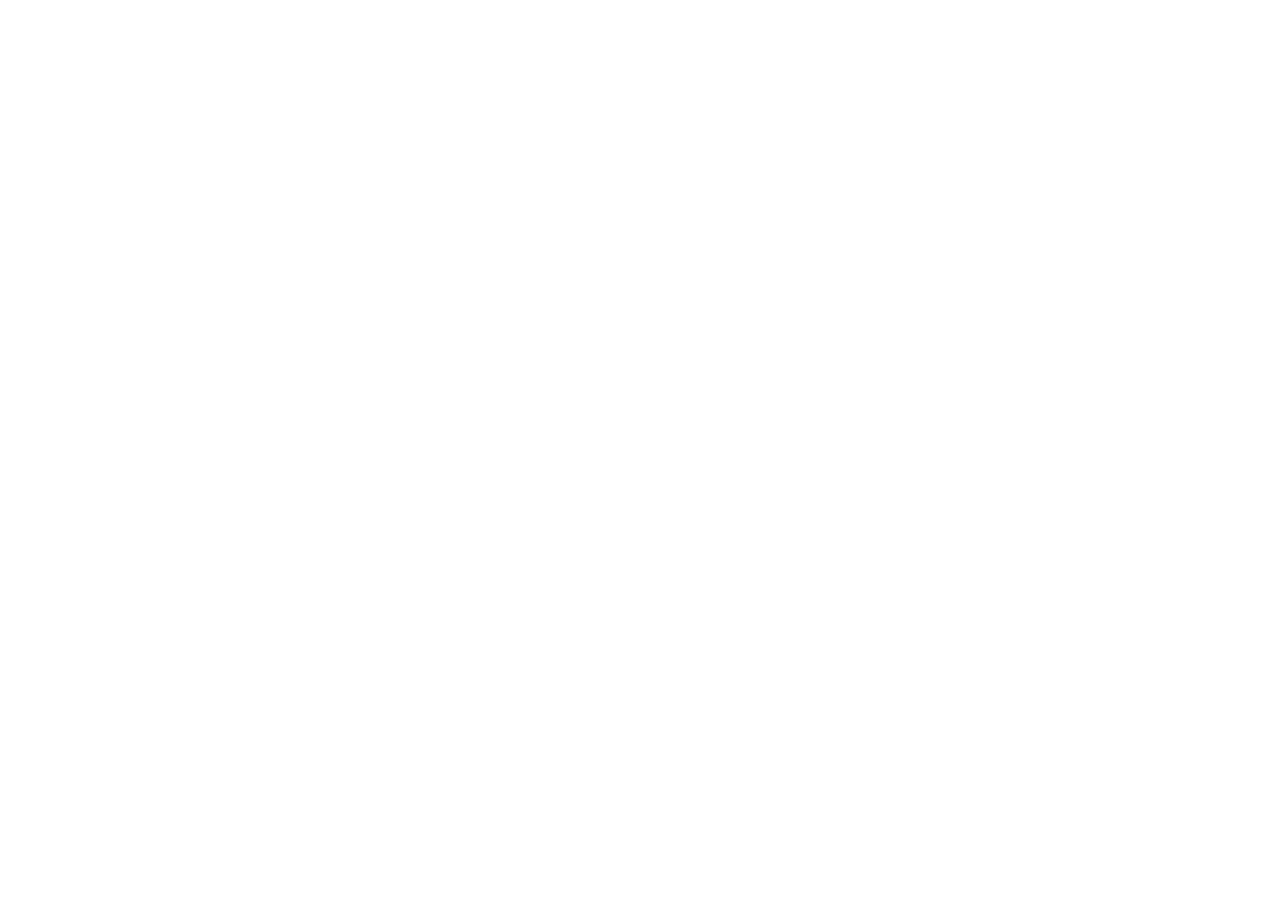
==== Js_Drum/index.html @ 1f5b0be2 "start project" ====
<!DOCTYPE html>
<html lang="en">
<head>
    <meta charset="UTF-8">
    <meta name="viewport" content="width=device-width, initial-scale=1.0">
    <meta http-equiv="X-UA-Compatible" content="ie=edge">
    <title>Document</title>
</head>
<body>
    
</body>
</html>
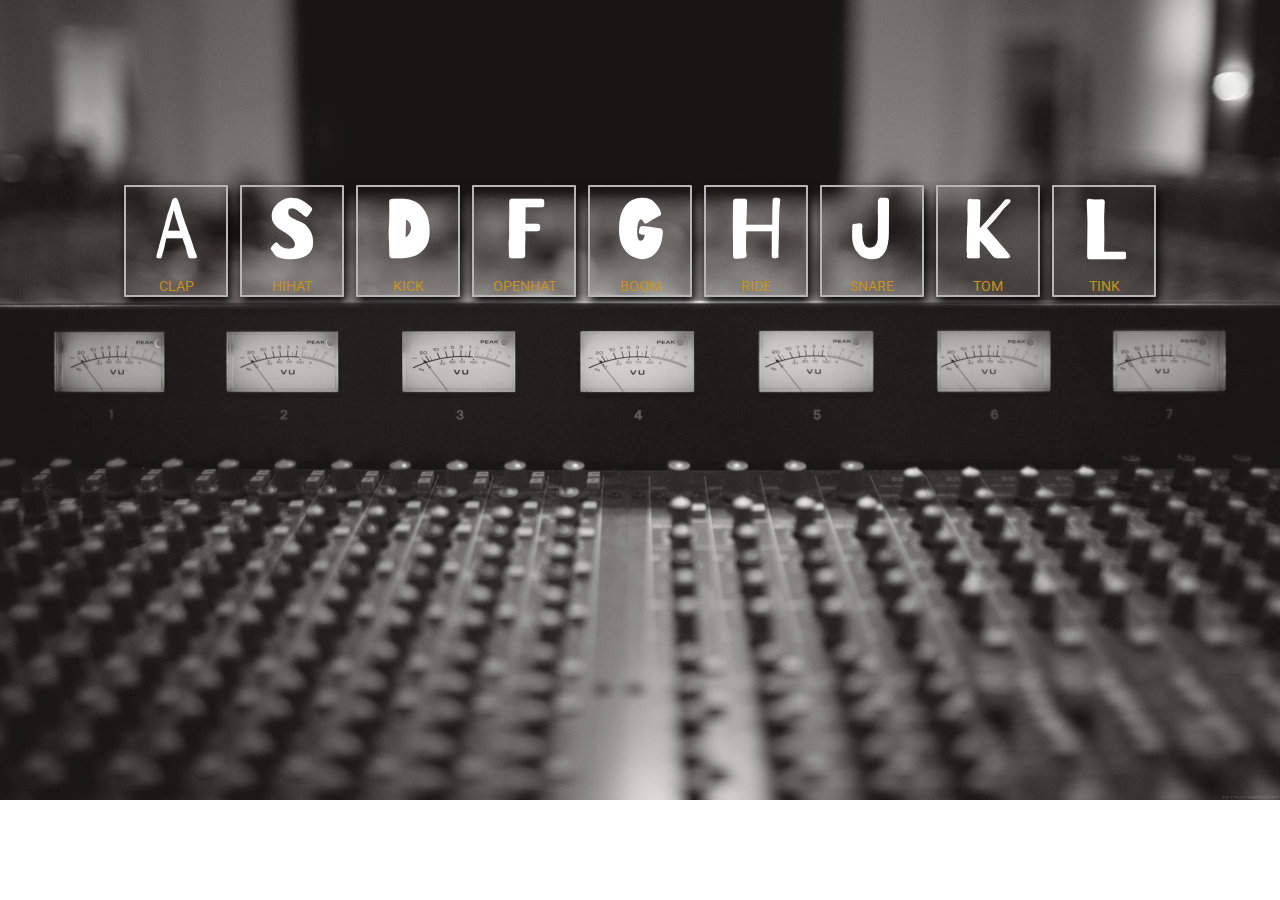
==== commit c5b39646: "FINISH PRJECT" ====
--- a/Js_Drum/index.html
+++ b/Js_Drum/index.html
@@ -4,9 +4,85 @@
     <meta charset="UTF-8">
     <meta name="viewport" content="width=device-width, initial-scale=1.0">
     <meta http-equiv="X-UA-Compatible" content="ie=edge">
-    <title>Document</title>
+
+    <link href="https://fonts.googleapis.com/css?family=Barrio" rel="stylesheet">
+    <link href="https://fonts.googleapis.com/css?family=Roboto:300,400" rel="stylesheet">
+    <link rel="shortcut icon" href="img/drum.ico" type="image/x-icon" />
+    <link rel="stylesheet" type="text/css" href="style.css">
+    <title>Js_Drum</title>
 </head>
 <body>
+
+    <div class="keys">
+        <div data-key="65" class="key">
+                <h2>A</h2>
+                <span class="sound">clap</span>
+        </div>
+        <div data-key="83" class="key">
+                <h2>S</h2>
+                <span class="sound">hihat</span>
+        </div>
+        <div data-key="68" class="key">
+                <h2>D</h2>
+                <span class="sound">kick</span>
+        </div>
+        <div data-key="70" class="key">
+                <h2>F</h2>
+                <span class="sound">openhat</span>
+        </div>
+        <div data-key="71" class="key">
+                <h2>G</h2>
+                <span class="sound">boom</span>
+        </div>
+        <div data-key="72" class="key">
+                <h2>H</h2>
+                <span class="sound">ride</span>
+        </div>
+        <div data-key="74" class="key">
+                <h2>J</h2>
+                <span class="sound">snare</span>
+        </div>
+        <div data-key="75" class="key">
+                <h2>K</h2>
+                <span class="sound">tom</span>
+        </div>
+        <div data-key="76" class="key">
+                <h2>L</h2>
+                <span class="sound">tink</span>
+        </div>
+    </div>
+
+    <audio data-key="65" src="audio/clap.wav"></audio>
+    <audio data-key="83" src="audio/hihat.wav"></audio>
+    <audio data-key="68" src="audio/kick.wav"></audio>
+    <audio data-key="70" src="audio/openhat.wav"></audio>
+    <audio data-key="71" src="audio/boom.wav"></audio>
+    <audio data-key="72" src="audio/ride.wav"></audio>
+    <audio data-key="74" src="audio/snare.wav"></audio>
+    <audio data-key="75" src="audio/tom.wav"></audio>
+    <audio data-key="76" src="audio/tink.wav"></audio>
+
+    <script>    
+    function removeTransition(e) {
+        if (e.propertyName !== 'transform') return;
+        e.target.classList.remove('playing');
+    }
+
+    function playSound(e) {
+        const audio = document.querySelector(`audio[data-key="${e.keyCode}"]`);
+        const key = document.querySelector(`div[data-key="${e.keyCode}"]`);
+     if (!audio) return;
+        key.classList.add('playing');
+        audio.currentTime = 0;
+        audio.play();
+    }
+
+     const keys = Array.from(document.querySelectorAll('.key'));
+     keys.forEach(key => key.addEventListener('transitionend', removeTransition));
+     window.addEventListener('keydown', playSound);    
+        
+    </script>
+
     
 </body>
 </html>--- a/Js_Drum/style.css
+++ b/Js_Drum/style.css
@@ -0,0 +1,51 @@
+body{
+    background-image: url('img/background.jpg');
+    background-repeat: no-repeat;
+    background-size:100%;
+    text-align: center;
+    background-size: cover;
+    color: #FFF;
+}
+
+.keys{
+    /* border: 2px solid; */
+    display: inline-block;
+    margin-top: 14%;  
+}
+
+
+.key{
+    border: 2px solid #b6b6b6;
+    float: left;
+    margin-left: 12px;
+    width: 100px;
+    border-radius: 1px;
+    box-shadow: 2px 5px 10px black;
+    transition: all .07s ease;
+}
+
+.key:first-child{
+    margin-left: 0px;
+}
+
+.playing {
+    transform: scale(1.1);
+    border-color: #ffc600;
+    box-shadow: 0 0 1rem #ffc600;
+  }
+
+h2{
+    padding: 0;
+    margin: 0;
+    font-size: 80px;
+    font-family: 'Barrio', cursive;
+}
+
+.sound{
+    font-family: 'Roboto', sans-serif;
+    color: #c79221;
+    font-weight: 400;
+    font-size: 14px;
+    /* letter-spacing: .1rem; */
+    text-transform: uppercase;
+}
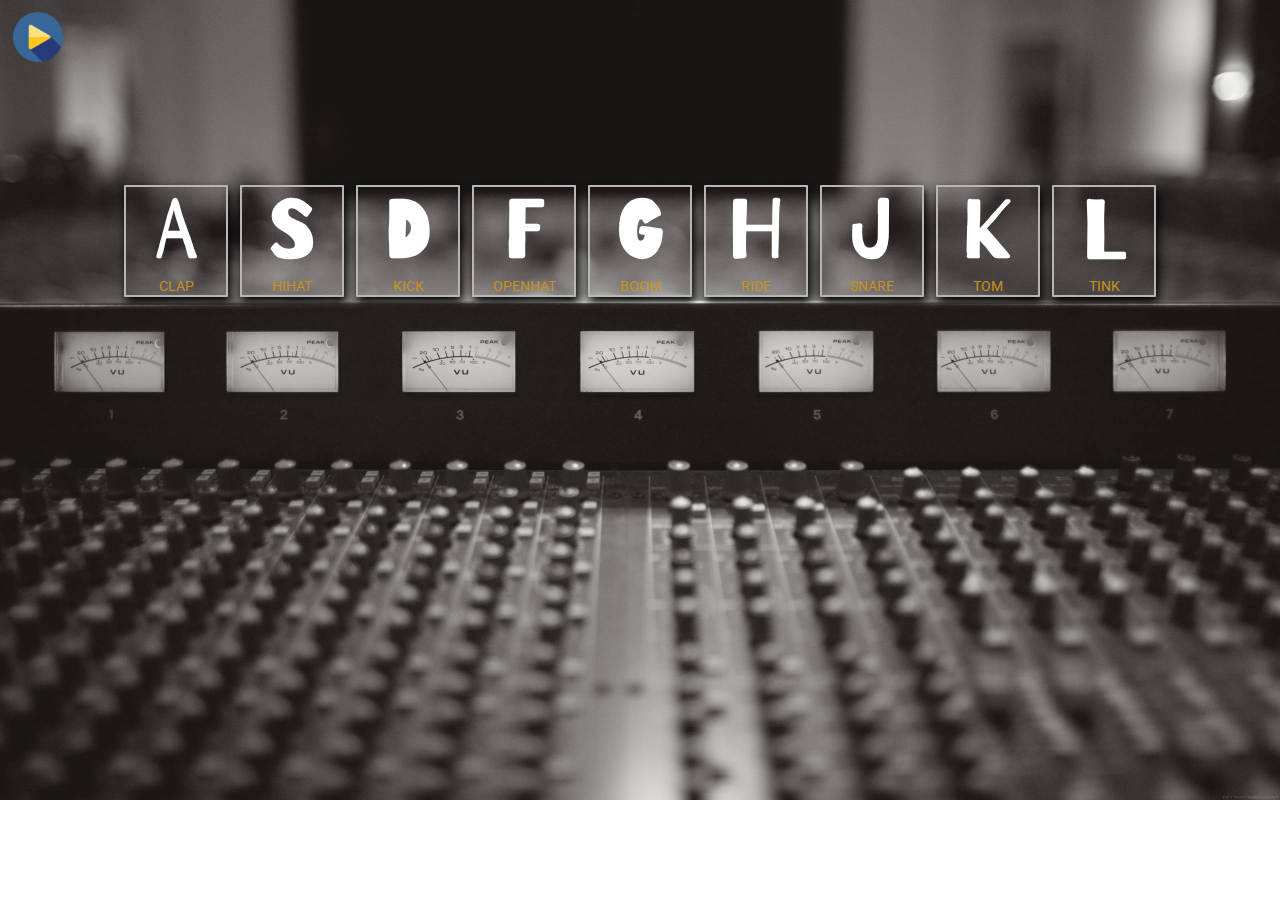
==== commit 38272e9f: "Final adjustment" ====
--- a/Js_Drum/index.html
+++ b/Js_Drum/index.html
@@ -7,11 +7,17 @@
 
     <link href="https://fonts.googleapis.com/css?family=Barrio" rel="stylesheet">
     <link href="https://fonts.googleapis.com/css?family=Roboto:300,400" rel="stylesheet">
-    <link rel="shortcut icon" href="img/drum.ico" type="image/x-icon" />
-    <link rel="stylesheet" type="text/css" href="style.css">
-    <title>Js_Drum</title>
+    <link rel="shortcut icon" href="img/drum_icon.png" type="image/x-icon" />
+    <link rel="stylesheet" type="text/css" href="css/style.css">    
+    <title>MEGADRUM</title>
 </head>
 <body>
+       
+    <span class="base_sound" id="base_sound" onClick="togglePlay()">
+        <img id="img_sound" src="" alt="TurnON">
+    </span>    
+
+
 
     <div class="keys">
         <div data-key="65" class="key">
@@ -60,29 +66,10 @@
     <audio data-key="72" src="audio/ride.wav"></audio>
     <audio data-key="74" src="audio/snare.wav"></audio>
     <audio data-key="75" src="audio/tom.wav"></audio>
-    <audio data-key="76" src="audio/tink.wav"></audio>
+    <audio data-key="76" src="audio/tink.wav"></audio>  
+    <audio loop id="base" src="audio/FunkBlues.mp3"></audio>  
 
-    <script>    
-    function removeTransition(e) {
-        if (e.propertyName !== 'transform') return;
-        e.target.classList.remove('playing');
-    }
 
-    function playSound(e) {
-        const audio = document.querySelector(`audio[data-key="${e.keyCode}"]`);
-        const key = document.querySelector(`div[data-key="${e.keyCode}"]`);
-     if (!audio) return;
-        key.classList.add('playing');
-        audio.currentTime = 0;
-        audio.play();
-    }
-
-     const keys = Array.from(document.querySelectorAll('.key'));
-     keys.forEach(key => key.addEventListener('transitionend', removeTransition));
-     window.addEventListener('keydown', playSound);    
-        
-    </script>
-
-    
+    <script type="text/javascript" src="js/main.js"></script>
 </body>
 </html>--- a/Js_Drum/css/style.css
+++ b/Js_Drum/css/style.css
@@ -0,0 +1,66 @@
+body{
+    background-image: url('../img/background.jpg');
+    background-repeat: no-repeat;
+    background-size:100%;
+    text-align: center;
+    background-size: cover;
+    color: #FFF;
+}
+
+img{
+    width: 50px;
+    height: 50px;
+}
+
+.base_sound{
+    position: absolute;
+    left: 1%;
+    top: 1.3%;
+    cursor: pointer;
+}
+
+h2{
+    padding: 0;
+    margin: 0;
+    font-size: 80px;
+    font-family: 'Barrio', cursive;
+}
+
+.keys{
+    /* border: 2px solid; */
+    display: inline-block;
+    margin-top: 14%;  
+}
+
+
+.key{
+    border: 2px solid #b6b6b6;
+    float: left;
+    margin-left: 12px;
+    width: 100px;
+    border-radius: 1px;
+    box-shadow: 2px 5px 10px black;
+    transition: all .07s ease;
+}
+
+.key:first-child{
+    margin-left: 0px;
+}
+
+.sound{
+    font-family: 'Roboto', sans-serif;
+    color: #c79221;
+    font-weight: 400;
+    font-size: 14px;
+    /* letter-spacing: .1rem; */
+    text-transform: uppercase;
+}
+
+.playing {
+    transform: scale(1.1);
+    border-color: #ffc600;
+    box-shadow: 0 0 1rem #ffc600;
+  }
+
+
+
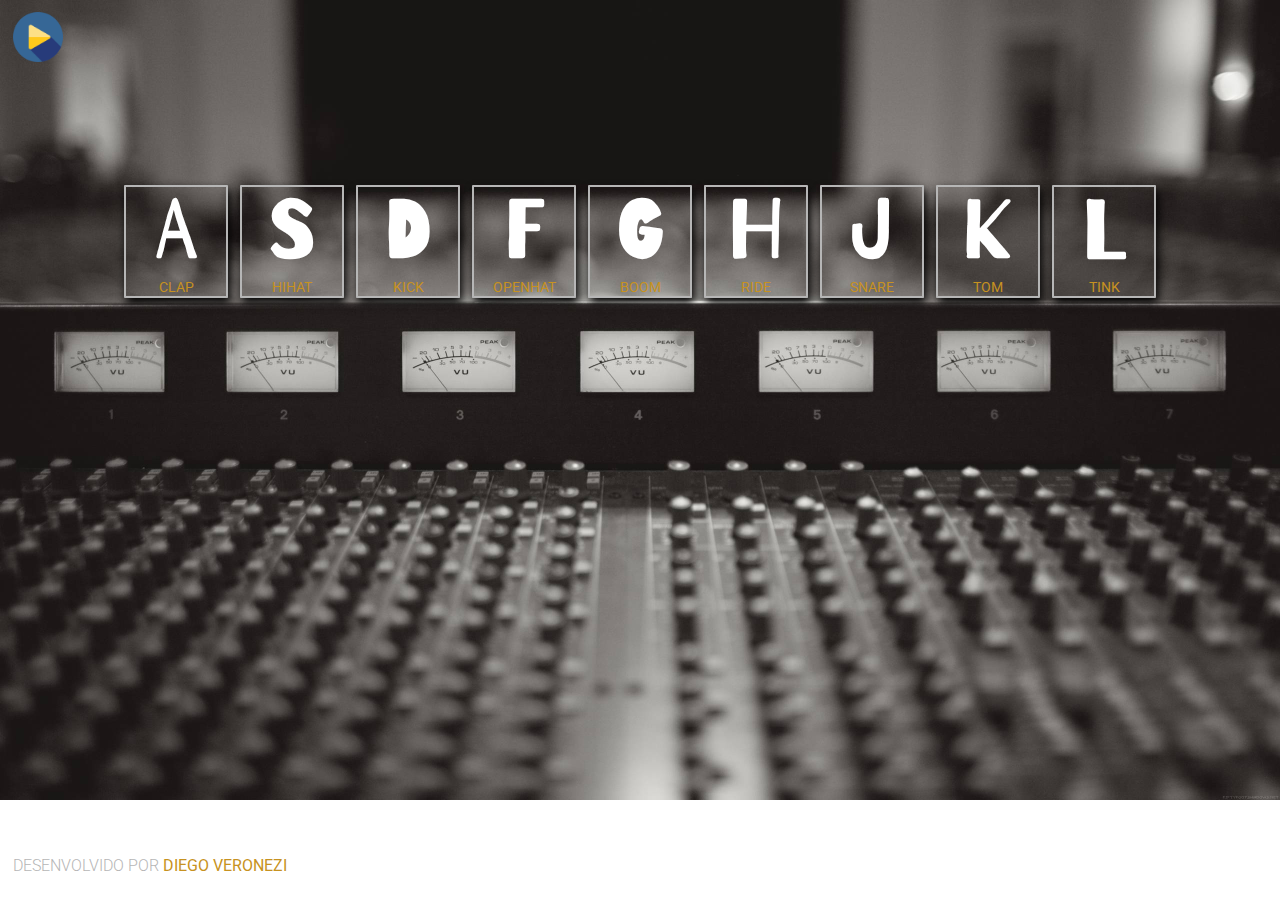
==== commit c95cb783: "Final Project" ====
--- a/Js_Drum/index.html
+++ b/Js_Drum/index.html
@@ -67,7 +67,11 @@
     <audio data-key="74" src="audio/snare.wav"></audio>
     <audio data-key="75" src="audio/tom.wav"></audio>
     <audio data-key="76" src="audio/tink.wav"></audio>  
-    <audio loop id="base" src="audio/FunkBlues.mp3"></audio>  
+    <audio loop id="base" src="audio/FunkBlues.mp3"></audio> 
+    
+    <footer>
+        <p>desenvolvido por <strong>diego veronezi</strong></p>
+    </footer>
 
 
     <script type="text/javascript" src="js/main.js"></script>
--- a/Js_Drum/css/style.css
+++ b/Js_Drum/css/style.css
@@ -1,3 +1,9 @@
+html{
+
+overflow-y:hidden;
+overflow-x:hidden;
+}
+
 body{
     background-image: url('../img/background.jpg');
     background-repeat: no-repeat;
@@ -5,6 +11,7 @@
     text-align: center;
     background-size: cover;
     color: #FFF;
+    font-family: 'Roboto', sans-serif;
 }
 
 img{
@@ -62,5 +69,26 @@
     box-shadow: 0 0 1rem #ffc600;
   }
 
+footer{
 
+    width: 100%;
+    position: absolute;
+    bottom: 1%;
+    left: 0;
 
+    /* background-color: rgb(163, 47, 47); */
+    
+}
+
+p{
+    text-transform: uppercase;
+    text-align: left;
+    font-weight: 300;
+    margin-left: 1%;
+    color:  #b6b6b6;
+
+}
+
+strong{
+    color: #c79221;
+}